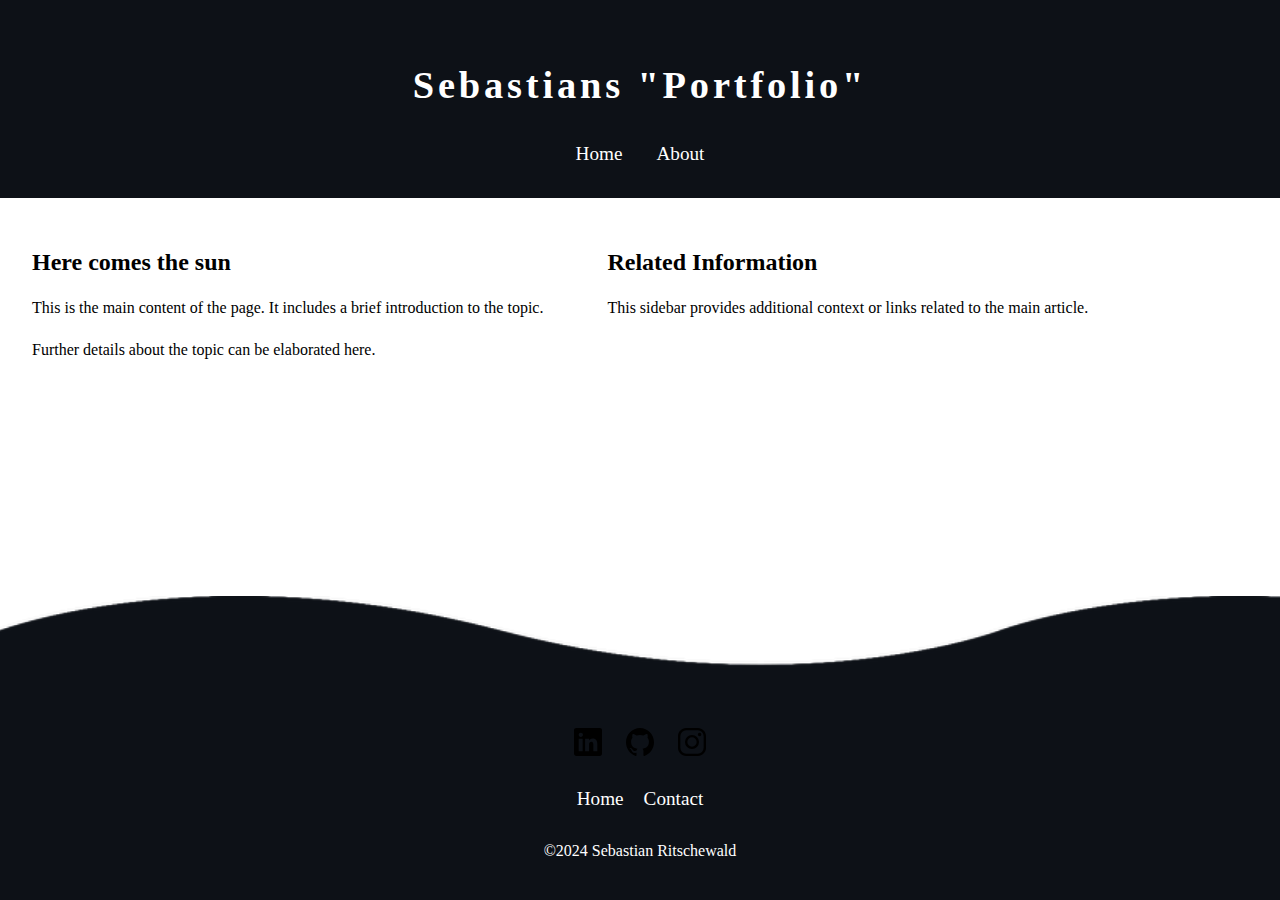
==== index.html @ 897d8c9c "Initial index repo" ====
<!DOCTYPE html>
<html lang="sv">
<head>
    <meta charset="UTF-8">
    <meta name="viewport" content="width=device-width, initial-scale=1.0">
    <title>Semantic HTML with Navbar</title>
    <link rel="stylesheet" href="normalize.css">
    <link rel="stylesheet" href="styles.css">
</head>
<body>
    <header>
        <h1>Sebastians "Portfolio"</h1>
        <nav>
            <ul>
                <li><a href="#home">Home</a></li>
                <li><a href="#about">About</a></li>
            </ul>
        </nav>
    </header>
    <main>
        <article>
            <h2>Here comes the sun</h2>
            <p>This is the main content of the page. It includes a brief introduction to the topic.</p>
            <p>Further details about the topic can be elaborated here.</p>
        </article>
        
        <aside>
            <h2>Related Information</h2>
            <p>This sidebar provides additional context or links related to the main article.</p>
        </aside>
    </main>
    
    <footer class="footer">
        <div class="waves">
            <div class="wave" id="wave1"></div>
            <div class="wave" id="wave2"></div>
            <div class="wave" id="wave3"></div>
            <div class="wave" id="wave4"></div>
        </div>
    <ul class="icon-menu">
        <li class="icon-item">
            <a class="icon-link" href="https://www.linkedin.com/in/sebastian-ritschewald-233618110/" name="Find me on linkedin">
                <img alt="linkedin logo" class="icon" name="logo" src="img/logo-linkedin.svg"/>
            </a>
        </li>
        <li class="icon-item">
            <a class="icon-link" href="https://github.com/bugstile" name="Find me on github">
                <img alt="github logo" class="icon" name="logo" src="img/logo-github.svg"/>
            </a>
        </li>
        <li class="icon-item">
            <a class="icon-link" href="https://instagram.com/sebbehmm" name="Find me on instagram">
                <img alt="instagram logo" class="icon" name="logo" src="img/logo-instagram.svg"/>
            </a>
        </li>
    </ul>
    <ul class="menu">
        <li class="menu-item"><a class="menu-link" href="#">Home</a></li>
        <li class="menu-item"><a class="menu-link" href="#">Contact</a></li>
    </ul>
        <p>&copy;2024 Sebastian Ritschewald</p>
    </footer>

</body>
</html>
---- styles.css ----
@font-face {
    font-family: "Poppins";
    src: url("fonts/Poppins-light.ttf") format("truetype");
    font-weight: normal;
    font-style: normal;
}

:root {
    --color-background: #0d1117;
    --text-color: #f1efef;
    --header-color: #010409;
}

body {
    display: flex;
    flex-direction: column;
    min-height: 100vh;
    line-height: 1.6em;
    background-color: #ffffffaf;
    font-family: "Poppins";
}

header {
    background-color: var(--color-background);
    color: white;
    text-align: center;
    padding: 30px;
}

h1 {
    margin:0;
    padding:0;
    padding:25px;
    line-height:1.6em;
    letter-spacing:0.1em;
    font-size: clamp(2rem, 3vw, 4rem);
}

nav ul {
    list-style-type: none;
    padding: 0;
    margin: 0;
}

nav ul li {
    display: inline;
    padding: 15px;
    font-size: 1.2em;
}

nav a {
    color: white;
    text-decoration: none;
}

nav a:hover {
    text-decoration:underline 0.1em;
    text-underline-offset:0.3em;
}

main {
    flex: 1;
    display: flex;
}

article {
    padding: 2em;
}

aside {
    padding: 2em;
}

footer {
    position: relative;
    background-color: var(--color-background);
    min-height: 100px;
    padding: 20px 50px;
    display: flex;
    justify-content: center;
    align-items: center;
    flex-direction: column;
}

ul{
    margin:0;
    padding:0;
}

footer ul li{
    padding:10px;
}

.icon-menu,
.menu {
    position: relative;
    display: flex;
    justify-content: center;
    align-items: center;
    flex-wrap: wrap;
}
  
.icon-menu,
.menu-item {
    list-style: none;
}
  
.icon-link {
    font-size: 2rem;
    color: #fff;
    display: inline-block;
    transition: 0.5s;
}

.icon-link:hover, 
.icon-link:focus {
    transform: translateY(-10px);
}

.icon {
    width:32px;
    height:32px;
}
  
.menu-link {
    font-size: 1.2rem;
    color: #fff;
    display: inline-block;
    text-decoration: none;  
    font-weight: 300;
}
  
.menu-link:hover,
.menu-link:focus {
    text-decoration:underline 0.1em;
    text-underline-offset:0.3em;
}
  
.footer p {
    color: #fff;
    font-size: 1rem;
    font-weight: 300;
}
  
.wave {
    position: absolute;
    top: -100px;
    left: 0;
    width: 100%;
    height: 100px;
    background-image: url('img/wave3.png');
    background-size: 1000px 100px;
}
  
.wave#wave1 {
    z-index: 1000;
    opacity: 1;
    bottom: 0;
    animation: animateWaves 4s linear infinite;
}
  
.wave#wave2 {
    z-index: 999;
    opacity: 0.5;
    bottom: 10px;
    animation: animate 4s linear infinite;
}
  
.wave#wave3 {
    z-index: 1000;
    opacity: 0.2;
    bottom: 15px;
    animation: animateWaves 3s linear infinite;
}
  
.wave#wave4 {
    z-index: 999;
    opacity: 0.7;
    bottom: 20px;
    animation: animate 3s linear infinite;
}
  
@keyframes animateWaves {
    0% {
      background-position-x: 1000px;
    }
    100% {
      background-positon-x: 0px;
    }
}
  
@keyframes animate {
    0% {
      background-position-x: -1000px;
    }
    100% {
      background-positon-x: 0px;
    }
}

@media (max-width: 600px) {
    main {
        flex-direction: column;
    }

    footer {
        margin-top:100px;
    }
}
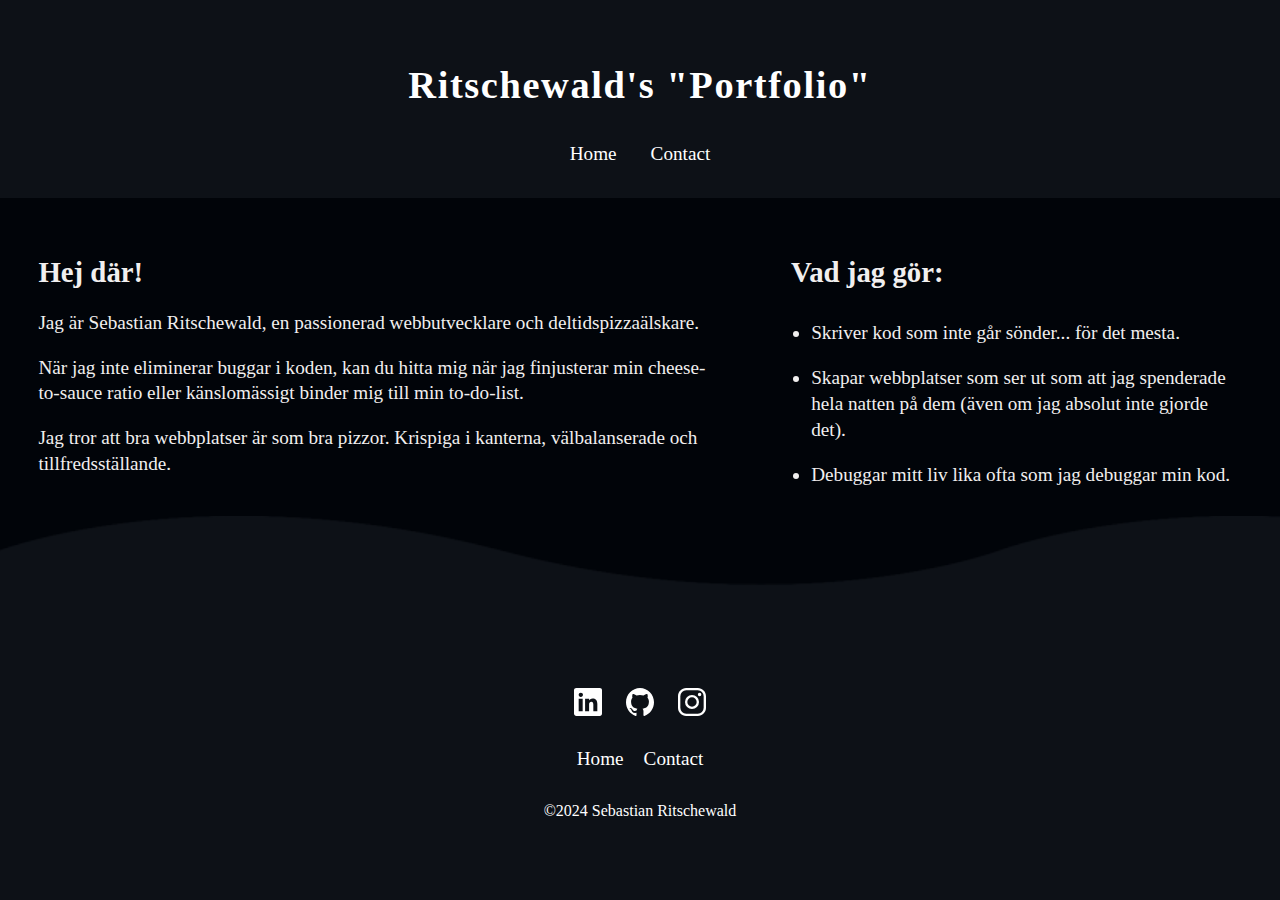
==== commit 72dd0fec: "uppdaterat css strukturen lite, lagt till lite extra max-height på footern" ====
--- a/index.html
+++ b/index.html
@@ -3,30 +3,42 @@
 <head>
     <meta charset="UTF-8">
     <meta name="viewport" content="width=device-width, initial-scale=1.0">
-    <title>Semantic HTML with Navbar</title>
+    <meta name="description" content="Portfolio ">
+    <title>Ritschewald's "Portfolio"</title>
     <link rel="stylesheet" href="normalize.css">
     <link rel="stylesheet" href="styles.css">
 </head>
 <body>
     <header>
-        <h1>Sebastians "Portfolio"</h1>
+        <h1>Ritschewald's "Portfolio"</h1>
         <nav>
             <ul>
-                <li><a href="#home">Home</a></li>
-                <li><a href="#about">About</a></li>
+                <li><a href="index.html">Home</a></li>
+                <li><a href="contact.html">Contact</a></li>
             </ul>
         </nav>
     </header>
     <main>
-        <article>
-            <h2>Here comes the sun</h2>
-            <p>This is the main content of the page. It includes a brief introduction to the topic.</p>
-            <p>Further details about the topic can be elaborated here.</p>
+        <article class="article-introduction">
+            <h2>Hej där!</h2>
+            <p>Jag är Sebastian Ritschewald, en passionerad webbutvecklare och deltidspizzaälskare. </p>
+            <p>När jag inte eliminerar buggar i koden, kan du hitta mig när jag finjusterar min cheese-to-sauce ratio eller känslomässigt binder mig till min to-do-list. </p>
+            <p>Jag tror att bra webbplatser är som bra pizzor. Krispiga i kanterna, välbalanserade och tillfredsställande.</p>
         </article>
         
         <aside>
-            <h2>Related Information</h2>
-            <p>This sidebar provides additional context or links related to the main article.</p>
+            <h2>Vad jag gör:</h2>
+            <ul>
+                <li>
+                    Skriver kod som inte går sönder... för det mesta.
+                </li>
+                <li>
+                    Skapar webbplatser som ser ut som att jag spenderade hela natten på dem (även om jag absolut inte gjorde det).
+                </li>
+                <li>
+                    Debuggar mitt liv lika ofta som jag debuggar min kod.
+                </li>
+            </ul>
         </aside>
     </main>
     
@@ -55,8 +67,8 @@
         </li>
     </ul>
     <ul class="menu">
-        <li class="menu-item"><a class="menu-link" href="#">Home</a></li>
-        <li class="menu-item"><a class="menu-link" href="#">Contact</a></li>
+        <li class="menu-item"><a class="menu-link" href="index.html">Home</a></li>
+        <li class="menu-item"><a class="menu-link" href="contact.html">Contact</a></li>
     </ul>
         <p>&copy;2024 Sebastian Ritschewald</p>
     </footer>
--- a/styles.css
+++ b/styles.css
@@ -15,9 +15,21 @@
     display: flex;
     flex-direction: column;
     min-height: 100vh;
-    line-height: 1.6em;
-    background-color: #ffffffaf;
+    line-height: 1.8rem;
+    line-height: clamp(1.6rem, 2vw, 1.8rem);
+    background-color: var(--header-color);
     font-family: "Poppins";
+    color: var(--text-color);
+}
+
+ul {
+    margin: 0;
+    padding: 0;
+}
+
+li {
+    margin: 0;
+    padding: 0;
 }
 
 header {
@@ -28,12 +40,12 @@
 }
 
 h1 {
-    margin:0;
-    padding:0;
-    padding:25px;
-    line-height:1.6em;
-    letter-spacing:0.1em;
-    font-size: clamp(2rem, 3vw, 4rem);
+    margin: 0;
+    padding: 0;
+    padding: 25px;
+    line-height: clamp(1.6em, 3vw, 1.8rem);
+    letter-spacing: 0.1rem;
+    font-size: clamp(1.8rem, 3vw, 3rem);
 }
 
 nav ul {
@@ -61,14 +73,29 @@
 main {
     flex: 1;
     display: flex;
+    font-size: clamp(1rem, 3vw, 1.2rem);
 }
 
 article {
     padding: 2em;
 }
 
+.article-introduction {
+    flex: 3;
+}
+
 aside {
+    flex: 2;
     padding: 2em;
+}
+
+aside ul{
+    padding-left: 1.05em;
+}
+
+aside ul li {
+    padding-top: 10px;
+    padding-bottom: 10px;
 }
 
 footer {
@@ -80,15 +107,12 @@
     justify-content: center;
     align-items: center;
     flex-direction: column;
-}
-
-ul{
-    margin:0;
-    padding:0;
+    flex: 1;
+    max-height:250px;
 }
 
 footer ul li{
-    padding:10px;
+    padding: 10px;
 }
 
 .icon-menu,
@@ -118,8 +142,9 @@
 }
 
 .icon {
-    width:32px;
-    height:32px;
+    width: 32px;
+    height: 32px;
+    filter: invert(1);
 }
   
 .menu-link {
@@ -132,14 +157,15 @@
   
 .menu-link:hover,
 .menu-link:focus {
-    text-decoration:underline 0.1em;
-    text-underline-offset:0.3em;
+    text-decoration: underline 0.1em;
+    text-underline-offset: 0.3em;
 }
   
 .footer p {
     color: #fff;
     font-size: 1rem;
     font-weight: 300;
+    text-align: center;
 }
   
 .wave {
@@ -148,7 +174,7 @@
     left: 0;
     width: 100%;
     height: 100px;
-    background-image: url('img/wave3.png');
+    background-image: url('img/wave.png');
     background-size: 1000px 100px;
 }
   
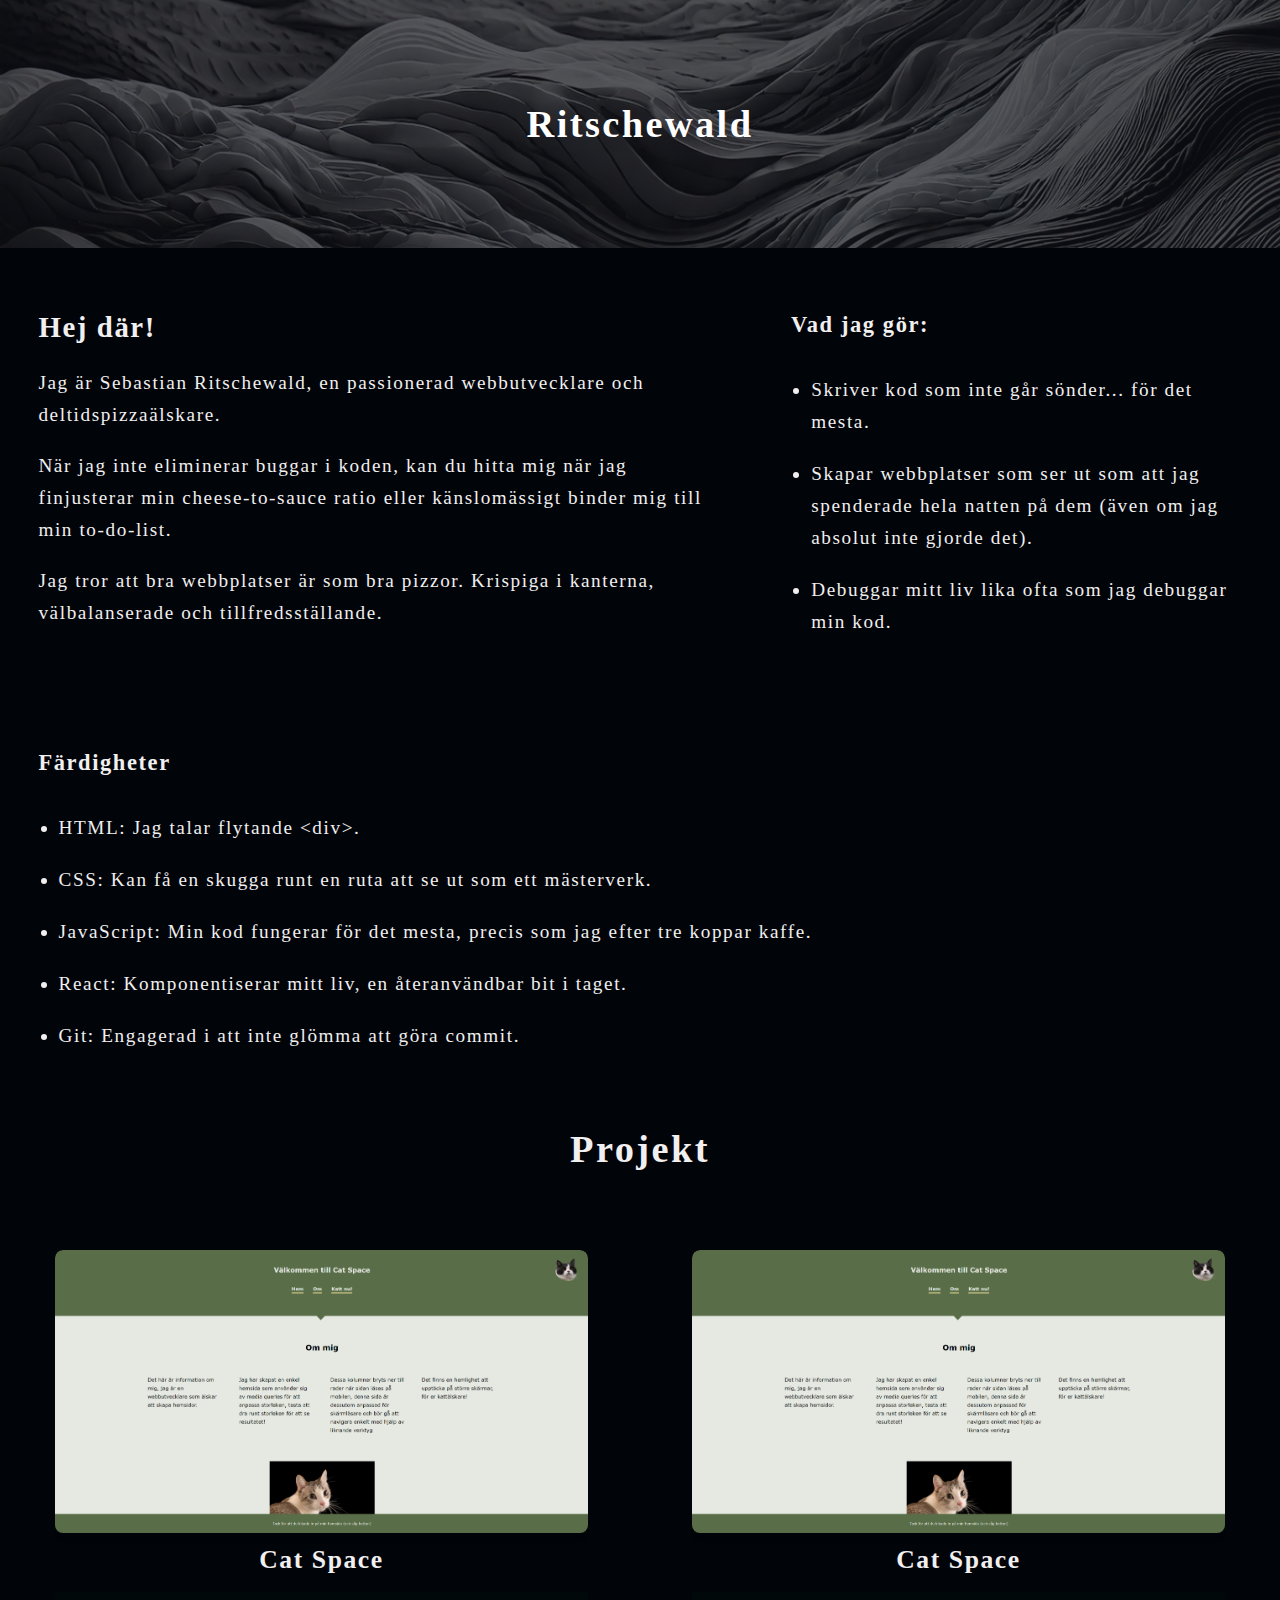
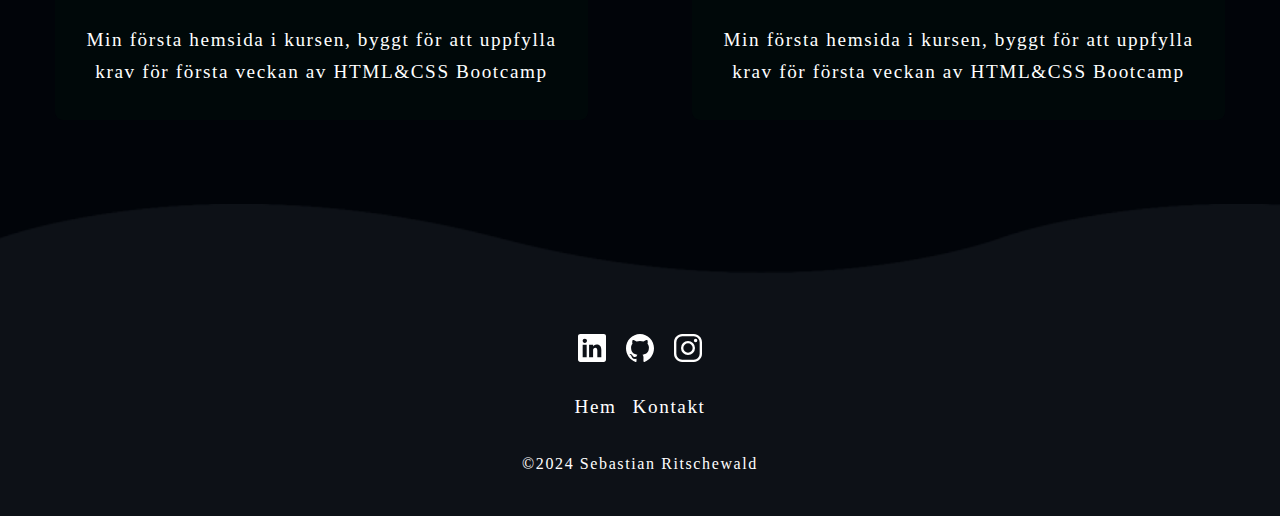
==== commit 3082049c: "lagt till kod för CSS Grid, anpassat header massor" ====
--- a/index.html
+++ b/index.html
@@ -9,41 +9,116 @@
     <link rel="stylesheet" href="styles.css">
 </head>
 <body>
+    <!-- <header>
+        <h1>Ritschewald's "Portfolio"</h1>
+    </header> -->
+    <!-- <section class="section-7">
+        <div class="trapper-page">
+            <img src="img/headeroptimized.webp"
+              alt="A majestic dragon chilling on top of countless gold underneath Umeå University."
+              class="section-7-big-image">
+            <div class="section-7-image-overlay">
+              <div class="image-text">
+                <h1>Thick Dragons, Heavy Trappers</h1>
+                <p>Spit fire, stack scales, conquer realms in this epic adventure.</p>
+                <a href="#unleash-the-beast" class="cta-button">Unleash the Beast</a>
+              </div>
+            </div>
+          </div>
+        </section> -->
     <header>
-        <h1>Ritschewald's "Portfolio"</h1>
-        <nav>
-            <ul>
-                <li><a href="index.html">Home</a></li>
-                <li><a href="contact.html">Contact</a></li>
-            </ul>
-        </nav>
+        <div class="background"></div>
+        <h1>Ritschewald</h1>
     </header>
     <main>
-        <article class="article-introduction">
-            <h2>Hej där!</h2>
-            <p>Jag är Sebastian Ritschewald, en passionerad webbutvecklare och deltidspizzaälskare. </p>
-            <p>När jag inte eliminerar buggar i koden, kan du hitta mig när jag finjusterar min cheese-to-sauce ratio eller känslomässigt binder mig till min to-do-list. </p>
-            <p>Jag tror att bra webbplatser är som bra pizzor. Krispiga i kanterna, välbalanserade och tillfredsställande.</p>
-        </article>
-        
-        <aside>
-            <h2>Vad jag gör:</h2>
-            <ul>
-                <li>
-                    Skriver kod som inte går sönder... för det mesta.
-                </li>
-                <li>
-                    Skapar webbplatser som ser ut som att jag spenderade hela natten på dem (även om jag absolut inte gjorde det).
-                </li>
-                <li>
-                    Debuggar mitt liv lika ofta som jag debuggar min kod.
-                </li>
-            </ul>
-        </aside>
+        <section class="article-introduction-container">
+            <article class="article-introduction">
+                <h2>
+                    Hej där!
+                </h2>
+                <p>
+                    Jag är Sebastian Ritschewald, en passionerad webbutvecklare och deltidspizzaälskare. 
+                </p>
+                <p>
+                    När jag inte eliminerar buggar i koden, kan du hitta mig när jag finjusterar min cheese-to-sauce ratio eller känslomässigt binder mig till min to-do-list. 
+                </p>
+                <p>
+                    Jag tror att bra webbplatser är som bra pizzor. Krispiga i kanterna, välbalanserade och tillfredsställande.
+                </p>
+            </article>
+            
+            <aside>
+                <h3>
+                    Vad jag gör:
+                </h3>
+                <ul class="ul-container">
+                    <li>
+                        Skriver kod som inte går sönder... för det mesta.
+                    </li>
+                    <li>
+                        Skapar webbplatser som ser ut som att jag spenderade hela natten på dem (även om jag absolut inte gjorde det).
+                    </li>
+                    <li>
+                        Debuggar mitt liv lika ofta som jag debuggar min kod.
+                    </li>
+                </ul>
+            </aside>
+        </section>
+
+        <section class="article-skills-container">
+            <article class="article-skills">
+                <h3>
+                    Färdigheter
+                </h3>
+                <ul class="ul-container">
+                    <li>
+                        HTML: Jag talar flytande &lt;div&gt;.
+                    </li>
+                    <li>
+                        CSS: Kan få en skugga runt en ruta att se ut som ett mästerverk.
+                    </li>
+                    <li>
+                        JavaScript: Min kod fungerar för det mesta, precis som jag efter tre koppar kaffe.
+                    </li>
+                    <li>
+                        React: Komponentiserar mitt liv, en återanvändbar bit i taget.
+                    </li>
+                    <li>
+                        Git: Engagerad i att inte glömma att göra commit.
+                    </li>
+                </ul>
+            </article>
+        </section>
+
+        <section class="gallery-container">
+            <h2>
+                Projekt
+            </h2>
+            <div class="gallery-item-container">
+                <figure class="gallery-item">
+                    <img src="img/catspacesida.png" alt="Cat Space Portfolio Hemsida">
+                    <div class="caption-title">
+                        Cat Space
+                    </div>
+                    <figcaption class="caption">
+                        Min första hemsida i kursen, byggt för att uppfylla krav för första veckan av HTML&CSS Bootcamp
+                    </figcaption>
+                </figure>
+                <figure class="gallery-item">
+                    <img src="img/catspacesida.png" alt="Cat Space Portfolio Hemsida">
+                    <div class="caption-title">
+                        Cat Space
+                    </div>
+                    <figcaption class="caption">
+                        Min första hemsida i kursen, byggt för att uppfylla krav för första veckan av HTML&CSS Bootcamp
+                    </figcaption>
+                </figure>
+            </div>
+        </section>
     </main>
     
     <footer class="footer">
-        <div class="waves">
+        <div class="waves" alt="animation som simulerar ett svart hav">
             <div class="wave" id="wave1"></div>
             <div class="wave" id="wave2"></div>
             <div class="wave" id="wave3"></div>
@@ -51,25 +126,33 @@
         </div>
     <ul class="icon-menu">
         <li class="icon-item">
-            <a class="icon-link" href="https://www.linkedin.com/in/sebastian-ritschewald-233618110/" name="Find me on linkedin">
-                <img alt="linkedin logo" class="icon" name="logo" src="img/logo-linkedin.svg"/>
+            <a class="icon-link" href="https://www.linkedin.com/in/sebastian-ritschewald-233618110/" title="Klicka för att nå min LinkedIn">
+                <img alt="linkedin länk logo" class="icon" aria-label="LinkedIn profil" title="Klicka för att nå min Linkedin" src="img/logo-linkedin.svg"/>
             </a>
         </li>
         <li class="icon-item">
-            <a class="icon-link" href="https://github.com/bugstile" name="Find me on github">
-                <img alt="github logo" class="icon" name="logo" src="img/logo-github.svg"/>
+            <a class="icon-link" href="https://github.com/bugstile" title="Klicka för att nå min Github">
+                <img alt="github länk logo" class="icon" aria-label="Github profil" title="Klicka för att nå min Github" src="img/logo-github.svg"/>
             </a>
         </li>
         <li class="icon-item">
-            <a class="icon-link" href="https://instagram.com/sebbehmm" name="Find me on instagram">
-                <img alt="instagram logo" class="icon" name="logo" src="img/logo-instagram.svg"/>
+            <a class="icon-link" href="https://instagram.com/sebbehmm" title="Klicka för att nå min Instagram" >
+                <img alt="instagram länk logo" class="icon" aria-label="LinkedIn profil" name="Klicka för att nå min Instagram" src="img/logo-instagram.svg"/>
             </a>
         </li>
     </ul>
-    <ul class="menu">
-        <li class="menu-item"><a class="menu-link" href="index.html">Home</a></li>
-        <li class="menu-item"><a class="menu-link" href="contact.html">Contact</a></li>
-    </ul>
+    <nav class="menu">
+        <li class="menu-item">
+            <a class="menu-link" href="index.html" title="Gå till hemsidan">
+                Hem
+            </a>
+        </li>
+        <li class="menu-item">
+            <a class="menu-link" href="contact.html" title="Gå till kontaktsidan">
+                Kontakt
+            </a>
+        </li>
+    </nav>
         <p>&copy;2024 Sebastian Ritschewald</p>
     </footer>
 
--- a/styles.css
+++ b/styles.css
@@ -12,14 +12,14 @@
 }
 
 body {
+    font-family: "Poppins";
+    background-color: var(--header-color);
+    color: var(--text-color);
+    line-height: clamp(1.6rem, 2.5vw, 2rem);
+    letter-spacing:clamp(0.001rem, 2vw, 0.1rem);
+    min-height: 100vh;
     display: flex;
     flex-direction: column;
-    min-height: 100vh;
-    line-height: 1.8rem;
-    line-height: clamp(1.6rem, 2vw, 1.8rem);
-    background-color: var(--header-color);
-    font-family: "Poppins";
-    color: var(--text-color);
 }
 
 ul {
@@ -39,41 +39,23 @@
     padding: 30px;
 }
 
-h1 {
-    margin: 0;
-    padding: 0;
-    padding: 25px;
-    line-height: clamp(1.6em, 3vw, 1.8rem);
-    letter-spacing: 0.1rem;
-    font-size: clamp(1.8rem, 3vw, 3rem);
-}
-
-nav ul {
-    list-style-type: none;
-    padding: 0;
-    margin: 0;
-}
-
-nav ul li {
-    display: inline;
-    padding: 15px;
-    font-size: 1.2em;
-}
-
 nav a {
     color: white;
     text-decoration: none;
 }
 
-nav a:hover {
-    text-decoration:underline 0.1em;
-    text-underline-offset:0.3em;
+nav a:hover, nav a:focus {
+    text-decoration: underline 0.1em;
+    text-underline-offset: 0.3em;
 }
 
 main {
-    flex: 1;
-    display: flex;
     font-size: clamp(1rem, 3vw, 1.2rem);
+    flex-grow: 1;
+}
+
+.article-introduction-container {
+    display: flex;
 }
 
 article {
@@ -82,11 +64,31 @@
 
 .article-introduction {
     flex: 3;
+    order: 1;
+}
+
+.article-skills {
+    display: flex;
+    flex-direction:column;
+    flex-wrap: wrap;
+    flex: 1;
+    flex-direction:column;
+    order: 3; /* Sätter ordningen om nödvändigt */
 }
 
 aside {
     flex: 2;
     padding: 2em;
+    order: 2;
+}
+
+.ul-container {
+    padding-left: 1.05em;
+}
+
+.ul-container li {
+    padding-top: 10px;
+    padding-bottom: 10px;
 }
 
 aside ul{
@@ -108,11 +110,12 @@
     align-items: center;
     flex-direction: column;
     flex: 1;
-    max-height:250px;
-}
-
-footer ul li{
-    padding: 10px;
+    margin-top: 150px;
+    max-height: 250px;
+}
+
+.icon-menu li, .menu li {
+    padding: 0.5em;
 }
 
 .icon-menu,
@@ -205,13 +208,116 @@
     bottom: 20px;
     animation: animate 3s linear infinite;
 }
-  
+
+header {
+    position: relative;
+    display: flex;
+    flex-direction: column;
+    justify-content: center;
+    align-items: center;
+    text-align: center;
+    padding: 100px;
+    overflow: hidden;
+}
+.background {
+    position: absolute;
+    top: 0;
+    left: 0;
+    right: 0;
+    bottom: 0;
+    background-image: url('img/headeroptimized.webp');
+    background-size: cover;
+    background-position: 5% 5%;
+    opacity: 0.3;
+    z-index: 1;
+}
+
+h1 {
+    position: relative;
+    z-index: 2;
+    margin: 0;
+    padding: 0;
+    padding: 5px;
+    line-height: clamp(2.2rem, 3vw, 3.2rem);
+    letter-spacing: 0.15rem;
+    font-size: clamp(2.2rem, 3vw, 3.2rem);
+}
+
+.gallery-container h2 {
+    margin: 0;
+    padding: 0;
+    padding: 30px;
+    line-height: clamp(1.8rem, 3vw, 2.8rem);
+    letter-spacing: 0.15rem;
+    font-size: clamp(1.8rem, 3vw, 2.8rem);
+    text-align: center;
+}
+
+.gallery-item-container {
+    display: grid;
+    grid-template-columns: repeat(auto-fit, minmax(350px, 1fr));
+    gap: 1.5rem;
+    max-width: 1400px;
+    margin: 0 auto;
+    padding: 15px;
+    padding-top: 2rem;
+}
+
+.gallery-item {
+    position: relative;
+    overflow: hidden;
+    border-radius: 8px;
+    transition: transform 0.3s ease-in-out;
+    text-align: center;
+}
+
+.gallery-item img {
+    width: 100%;
+    height: auto;
+    object-fit: cover;
+    display: block;
+    box-shadow: 0 4px 6px rgba(0, 0, 0, 0.1);
+    border-radius: 8px;
+}
+
+.gallery-item .caption {
+    color: white;
+    background-color: rgba(0, 10, 10, 0.8);
+    padding: 1rem;
+    padding-bottom: 2rem;
+    padding-top: 2rem;
+    font-size: 1.2rem;
+    text-align: center;
+    border-radius: 0 0 8px 8px;
+    max-width: 100%;
+    box-sizing: border-box;
+    word-wrap: break-word;
+}
+  
+.gallery-item:hover {
+    transform: scale(1.05);
+    box-shadow: 0 8px 16px rgba(0, 0, 0, 0.2);
+}
+
+.gallery-item .caption-title {
+    font-size: 1.6rem;
+    font-weight: bold;
+    padding: 0.5rem;
+    padding-top: 1rem;
+    padding-bottom: 1rem;
+    margin-top: -5px;
+}
+
+.gallery-item:hover .caption {
+    transform: translateY(0);
+}
+
 @keyframes animateWaves {
     0% {
       background-position-x: 1000px;
     }
     100% {
-      background-positon-x: 0px;
+      background-position-x: 0px;
     }
 }
   
@@ -220,16 +326,12 @@
       background-position-x: -1000px;
     }
     100% {
-      background-positon-x: 0px;
+      background-position-x: 0px;
     }
 }
 
 @media (max-width: 600px) {
-    main {
+    .article-introduction-container {
         flex-direction: column;
     }
-
-    footer {
-        margin-top:100px;
-    }
 }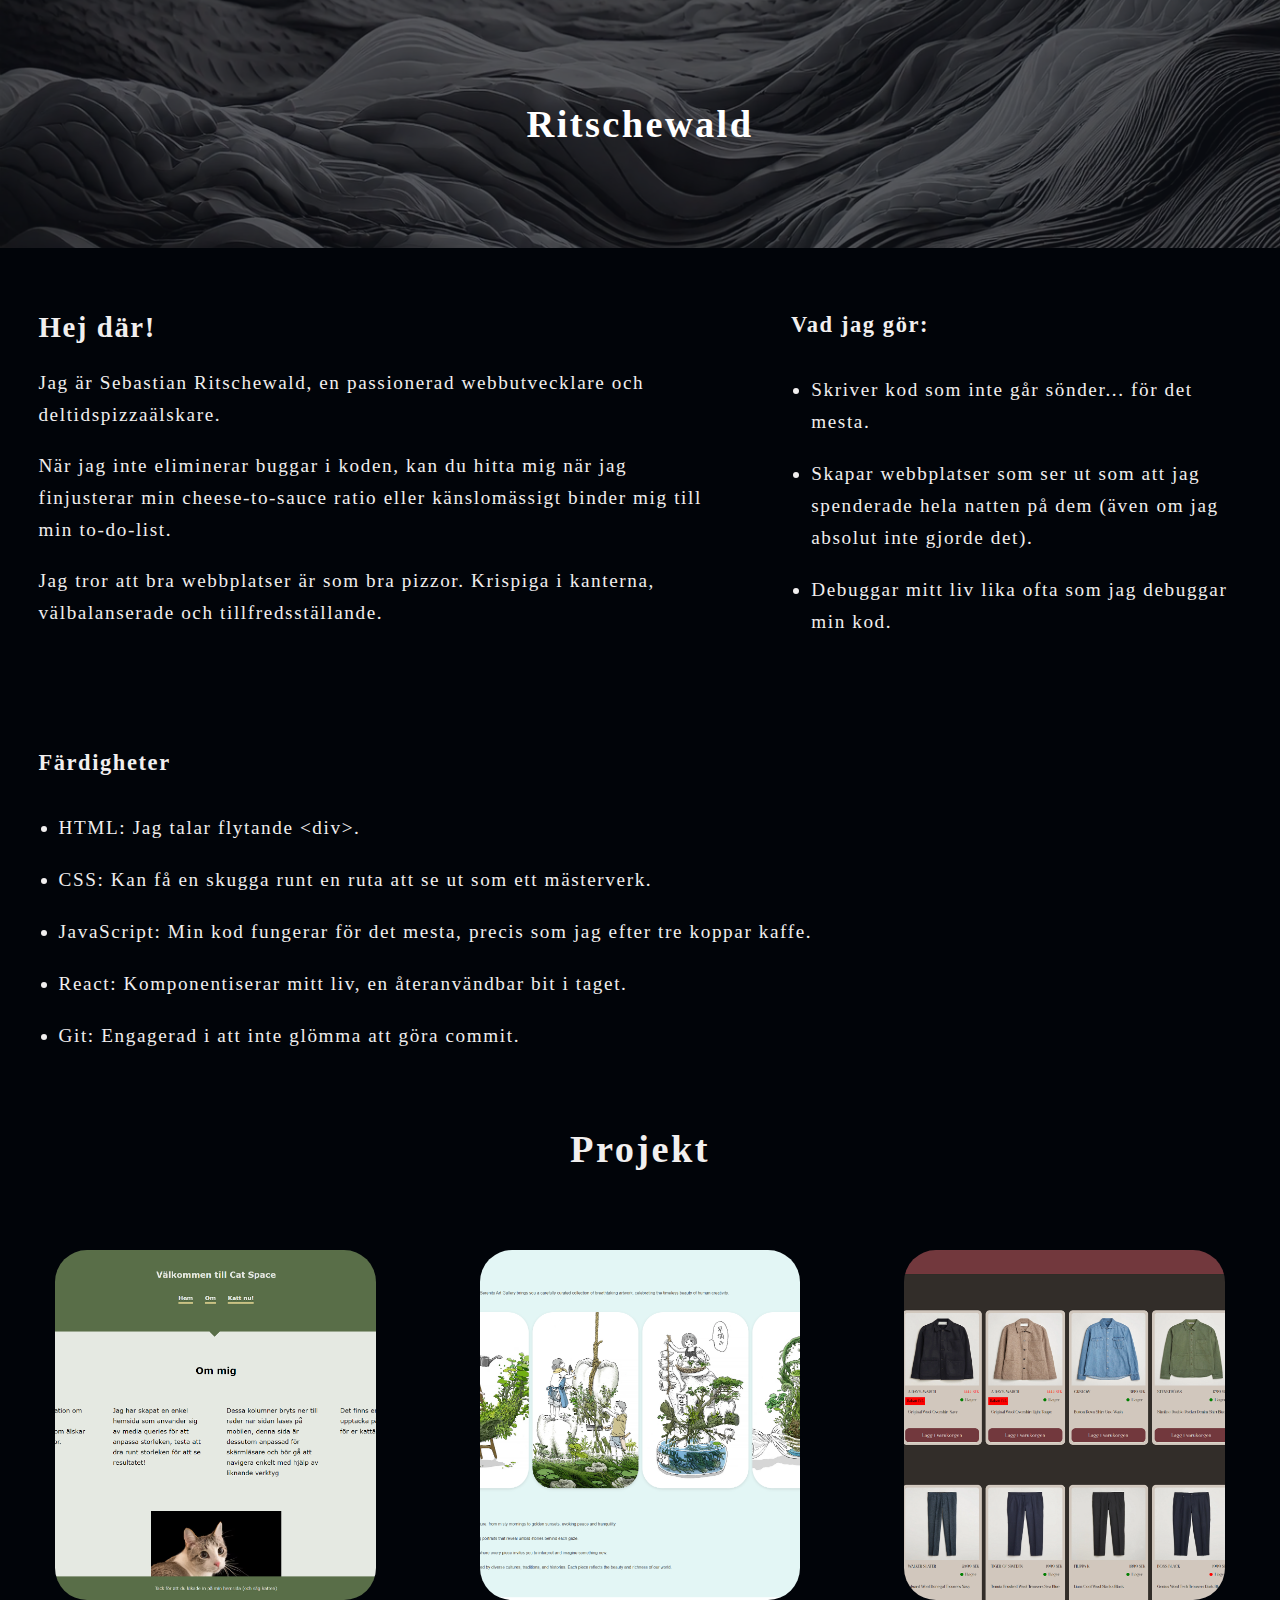
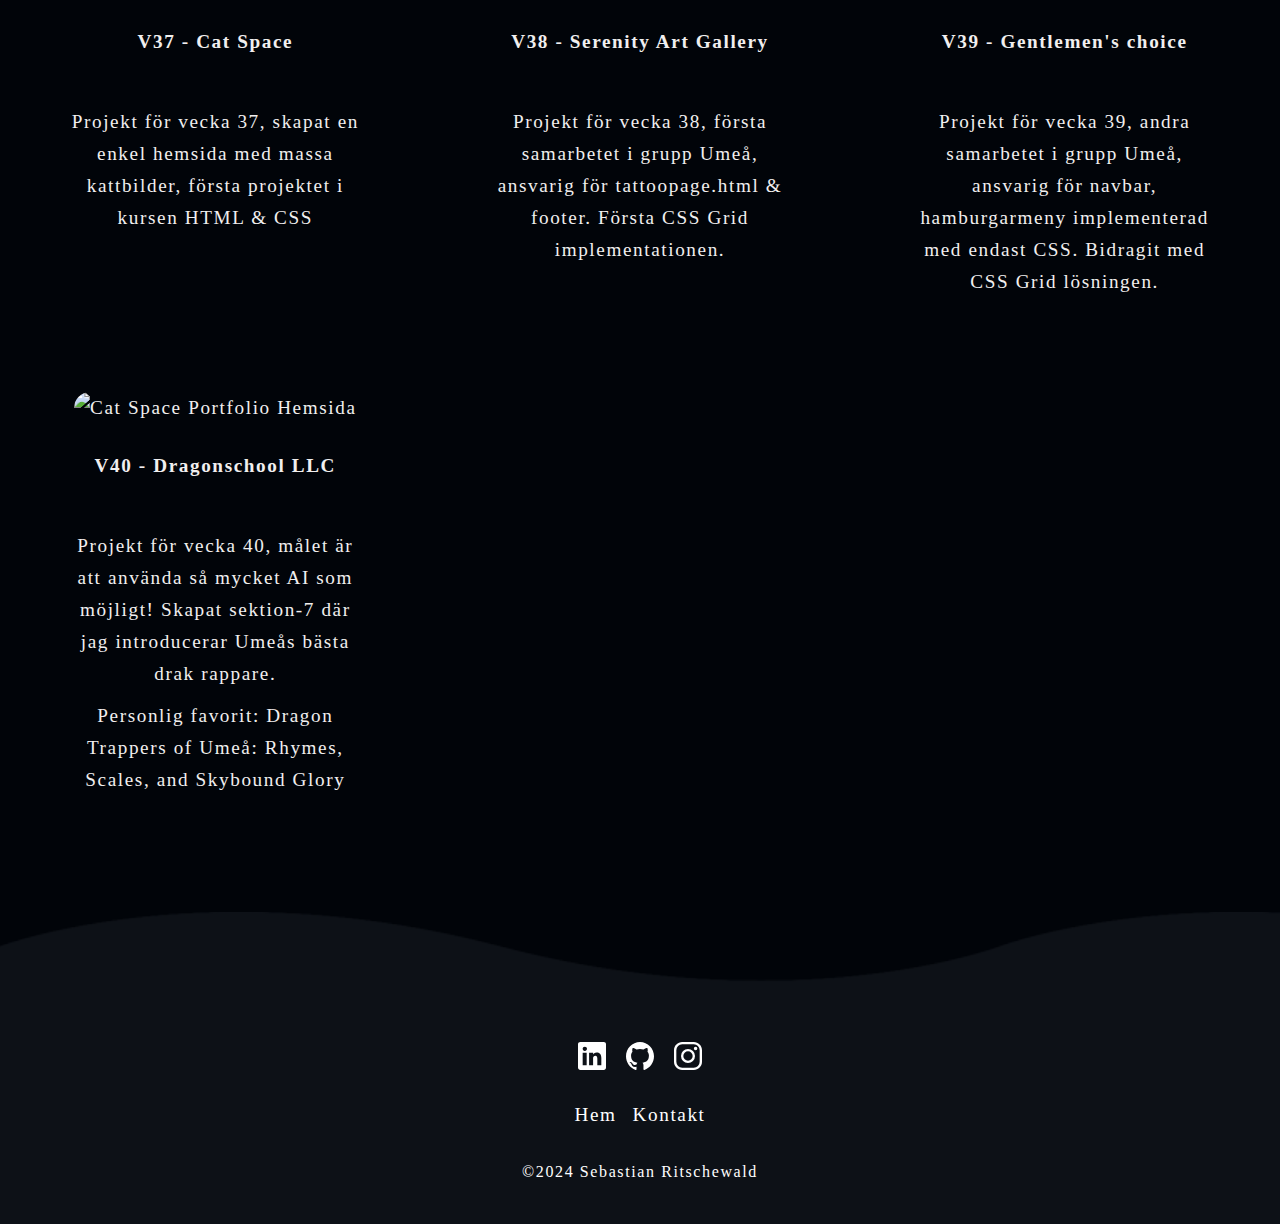
==== commit 52178fc5: "Skapat CSS Grid lösning med egna portfolio projekt från kursens gång" ====
--- a/index.html
+++ b/index.html
@@ -98,19 +98,43 @@
                 <figure class="gallery-item">
                     <img src="img/catspacesida.png" alt="Cat Space Portfolio Hemsida">
                     <div class="caption-title">
-                        Cat Space
+                        V37 - Cat Space
                     </div>
                     <figcaption class="caption">
-                        Min första hemsida i kursen, byggt för att uppfylla krav för första veckan av HTML&CSS Bootcamp
+                        Projekt för vecka 37, skapat en enkel hemsida med massa kattbilder, första projektet i kursen HTML & CSS
                     </figcaption>
                 </figure>
+
                 <figure class="gallery-item">
-                    <img src="img/catspacesida.png" alt="Cat Space Portfolio Hemsida">
+                    <img src="img/tattoopage.png" alt="Cat Space Portfolio Hemsida">
                     <div class="caption-title">
-                        Cat Space
+                        V38 - Serenity Art Gallery
                     </div>
                     <figcaption class="caption">
-                        Min första hemsida i kursen, byggt för att uppfylla krav för första veckan av HTML&CSS Bootcamp
+                        Projekt för vecka 38, första samarbetet i grupp Umeå, ansvarig för tattoopage.html & footer. Första CSS Grid implementationen.
+                    </figcaption>
+                </figure>
+
+                <figure class="gallery-item">
+                    <img src="img/gentlemensida.png" alt="Cat Space Portfolio Hemsida">
+                    <div class="caption-title">
+                        V39 - Gentlemen's choice
+                    </div>
+                    <figcaption class="caption">
+                        Projekt för vecka 39, andra samarbetet i grupp Umeå, ansvarig för navbar, hamburgarmeny implementerad med endast CSS. Bidragit med CSS Grid lösningen.
+                    </figcaption>
+                </figure>
+                
+                <figure class="gallery-item">
+                    <img src="img/draksida.png" alt="Cat Space Portfolio Hemsida">
+                    <div class="caption-title">
+                        V40 - Dragonschool LLC
+                    </div>
+                    <figcaption class="caption">
+                        Projekt för vecka 40, målet är att använda så mycket AI som möjligt! Skapat sektion-7 där jag introducerar Umeås bästa drak rappare. 
+                        <span>
+                            Personlig favorit: Dragon Trappers of Umeå: Rhymes, Scales, and Skybound Glory
+                        </span>
                     </figcaption>
                 </figure>
             </div>
--- a/styles.css
+++ b/styles.css
@@ -255,61 +255,46 @@
 
 .gallery-item-container {
     display: grid;
-    grid-template-columns: repeat(auto-fit, minmax(350px, 1fr));
+    grid-template-columns: repeat(auto-fit, minmax(340px, 1fr));
     gap: 1.5rem;
-    max-width: 1400px;
-    margin: 0 auto;
+    max-width: 2000px;
     padding: 15px;
     padding-top: 2rem;
+    margin: 0 auto;
 }
 
 .gallery-item {
-    position: relative;
-    overflow: hidden;
-    border-radius: 8px;
     transition: transform 0.3s ease-in-out;
     text-align: center;
+}
+
+.gallery-item:hover {
+    transform: scale(1.1);
 }
 
 .gallery-item img {
     width: 100%;
-    height: auto;
+    height: 350px;
     object-fit: cover;
-    display: block;
-    box-shadow: 0 4px 6px rgba(0, 0, 0, 0.1);
-    border-radius: 8px;
+    overflow: hidden;
+    border-radius: 2rem;
 }
 
 .gallery-item .caption {
-    color: white;
-    background-color: rgba(0, 10, 10, 0.8);
     padding: 1rem;
     padding-bottom: 2rem;
     padding-top: 2rem;
-    font-size: 1.2rem;
-    text-align: center;
-    border-radius: 0 0 8px 8px;
-    max-width: 100%;
-    box-sizing: border-box;
-    word-wrap: break-word;
-}
-  
-.gallery-item:hover {
-    transform: scale(1.05);
-    box-shadow: 0 8px 16px rgba(0, 0, 0, 0.2);
+    text-align: center;
+}
+
+.gallery-item .caption span {
+    display: inline-block;
+    padding-top: 10px;
 }
 
 .gallery-item .caption-title {
-    font-size: 1.6rem;
     font-weight: bold;
-    padding: 0.5rem;
-    padding-top: 1rem;
-    padding-bottom: 1rem;
-    margin-top: -5px;
-}
-
-.gallery-item:hover .caption {
-    transform: translateY(0);
+    padding: 1rem;
 }
 
 @keyframes animateWaves {
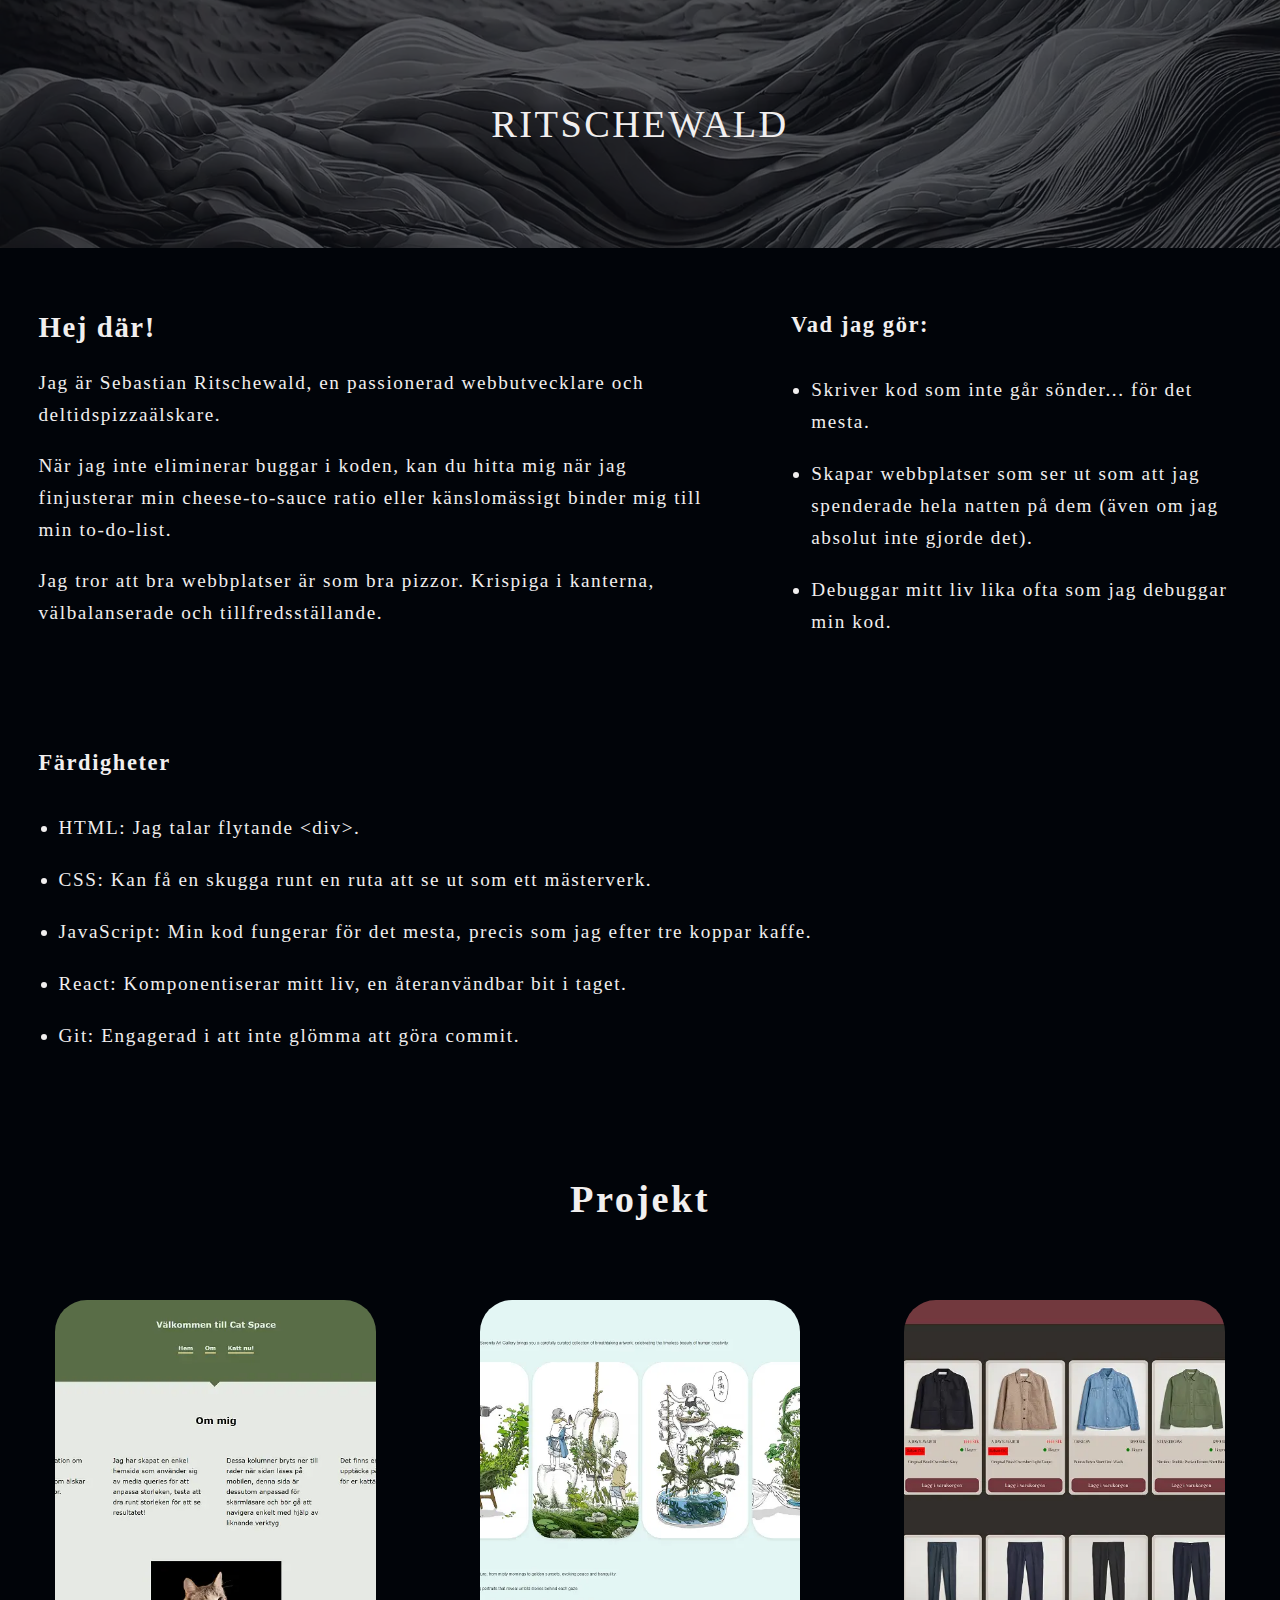
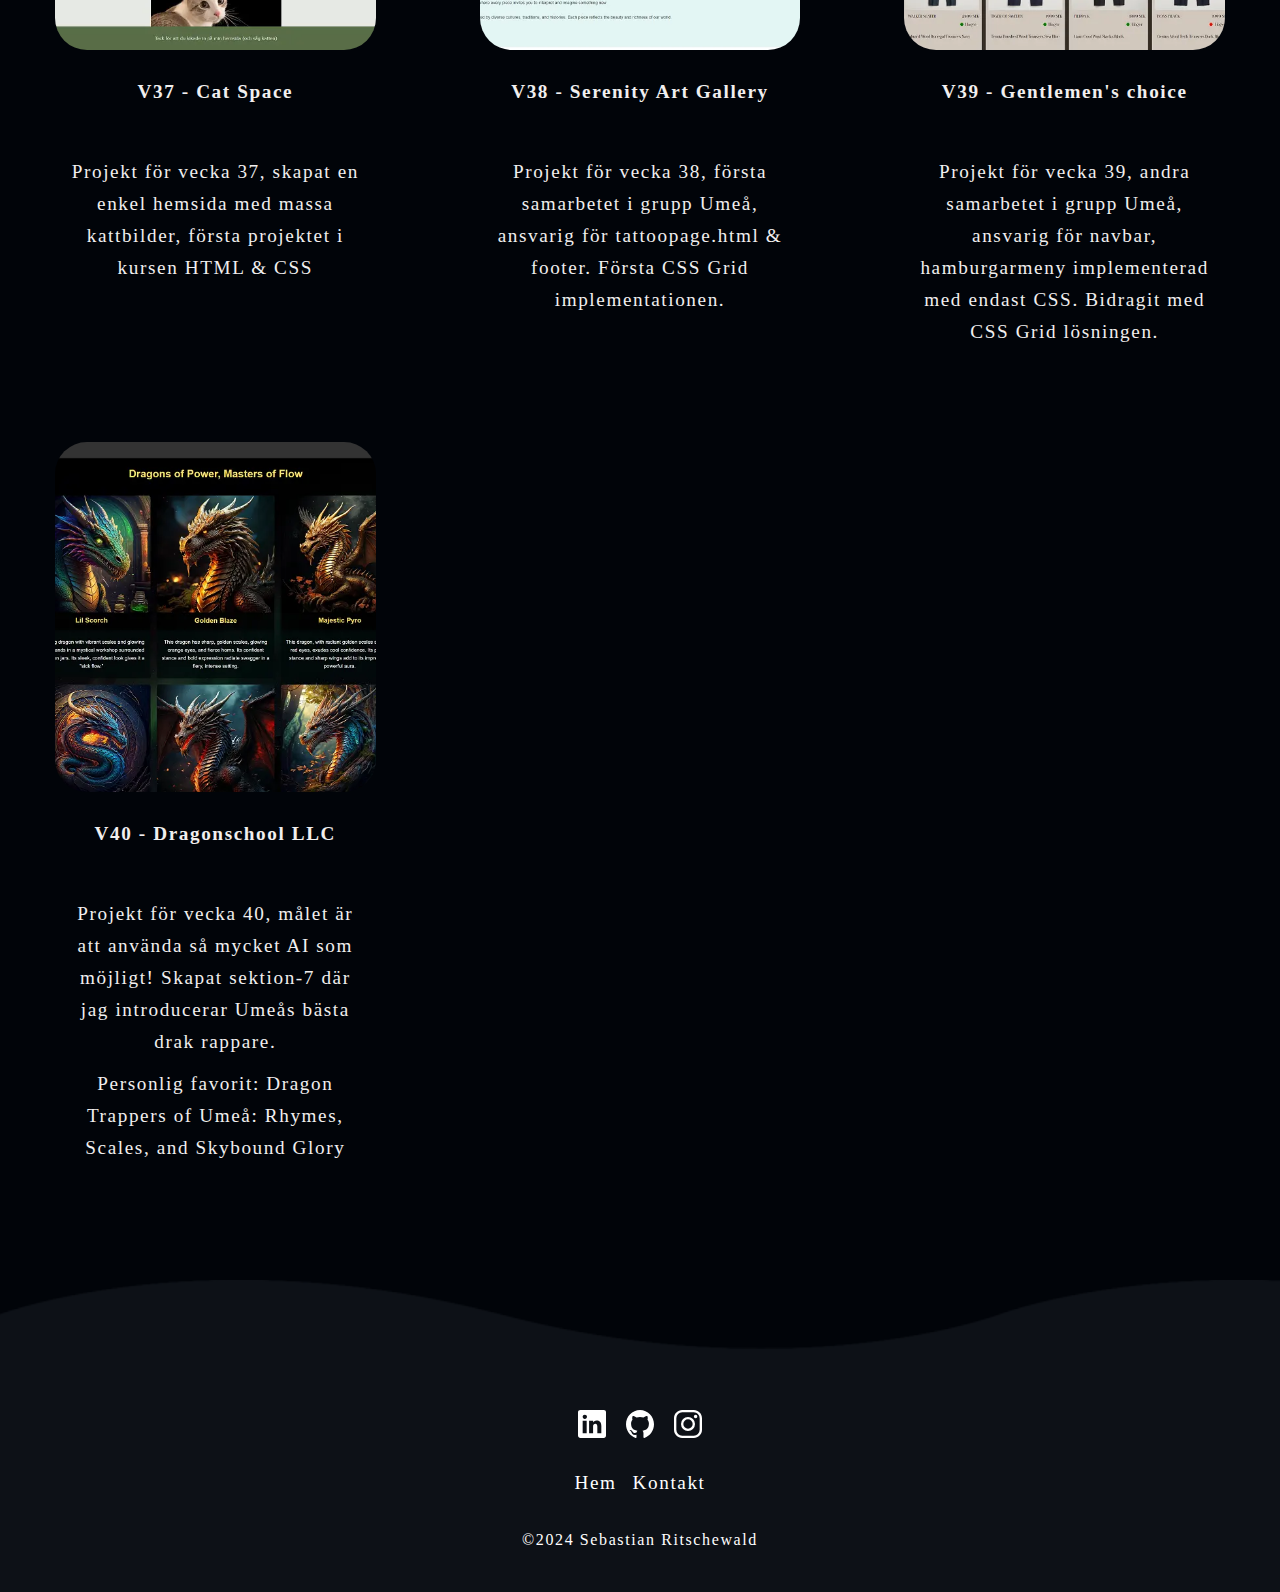
==== commit fc84a42c: "optimized pictures, fixed tab-index, added ul to nav list (thanks lighthouse), removed normalize.css" ====
--- a/index.html
+++ b/index.html
@@ -4,36 +4,18 @@
     <meta charset="UTF-8">
     <meta name="viewport" content="width=device-width, initial-scale=1.0">
     <meta name="description" content="Portfolio ">
-    <title>Ritschewald's "Portfolio"</title>
-    <link rel="stylesheet" href="normalize.css">
+    <title>RITSCHEWALD</title>
     <link rel="stylesheet" href="styles.css">
 </head>
 <body>
-    <!-- <header>
-        <h1>Ritschewald's "Portfolio"</h1>
-    </header> -->
-    <!-- <section class="section-7">
-        <div class="trapper-page">
-            <img src="img/headeroptimized.webp"
-              alt="A majestic dragon chilling on top of countless gold underneath Umeå University."
-              class="section-7-big-image">
-            <div class="section-7-image-overlay">
-              <div class="image-text">
-                <h1>Thick Dragons, Heavy Trappers</h1>
-                <p>Spit fire, stack scales, conquer realms in this epic adventure.</p>
-                <a href="#unleash-the-beast" class="cta-button">Unleash the Beast</a>
-              </div>
-            </div>
-          </div>
-        </section> -->
     <header>
         <div class="background"></div>
-        <h1>Ritschewald</h1>
+        <h1 tabindex="0">RITSCHEWALD</h1>
     </header>
     <main>
         <section class="article-introduction-container">
             <article class="article-introduction">
-                <h2>
+                <h2 tabindex="0">
                     Hej där!
                 </h2>
                 <p>
@@ -48,7 +30,7 @@
             </article>
             
             <aside>
-                <h3>
+                <h3 tabindex="0">
                     Vad jag gör:
                 </h3>
                 <ul class="ul-container">
@@ -67,7 +49,7 @@
 
         <section class="article-skills-container">
             <article class="article-skills">
-                <h3>
+                <h3 tabindex="0">
                     Färdigheter
                 </h3>
                 <ul class="ul-container">
@@ -91,12 +73,12 @@
         </section>
 
         <section class="gallery-container">
-            <h2>
+            <h2 tabindex="0">
                 Projekt
             </h2>
             <div class="gallery-item-container">
-                <figure class="gallery-item">
-                    <img src="img/catspacesida.png" alt="Cat Space Portfolio Hemsida">
+                <figure class="gallery-item" tabindex="0">
+                    <img src="img/catspacesida.webp" alt="Cat Space Portfolio Hemsida">
                     <div class="caption-title">
                         V37 - Cat Space
                     </div>
@@ -105,8 +87,8 @@
                     </figcaption>
                 </figure>
 
-                <figure class="gallery-item">
-                    <img src="img/tattoopage.png" alt="Cat Space Portfolio Hemsida">
+                <figure class="gallery-item" tabindex="0">
+                    <img src="img/tattoopage.webp" alt="Serenity Art Gallery Portfolio Hemsida">
                     <div class="caption-title">
                         V38 - Serenity Art Gallery
                     </div>
@@ -115,8 +97,8 @@
                     </figcaption>
                 </figure>
 
-                <figure class="gallery-item">
-                    <img src="img/gentlemensida.png" alt="Cat Space Portfolio Hemsida">
+                <figure class="gallery-item" tabindex="0">
+                    <img src="img/gentlemensida.webp" alt="Gentlemen's Choice Portfolio Hemsida">
                     <div class="caption-title">
                         V39 - Gentlemen's choice
                     </div>
@@ -125,8 +107,8 @@
                     </figcaption>
                 </figure>
                 
-                <figure class="gallery-item">
-                    <img src="img/draksida.png" alt="Cat Space Portfolio Hemsida">
+                <figure class="gallery-item" tabindex="0">
+                    <img src="img/draksida.webp" alt="Dragonschool LLC Portfolio Hemsida">
                     <div class="caption-title">
                         V40 - Dragonschool LLC
                     </div>
@@ -166,16 +148,18 @@
         </li>
     </ul>
     <nav class="menu">
-        <li class="menu-item">
-            <a class="menu-link" href="index.html" title="Gå till hemsidan">
-                Hem
-            </a>
-        </li>
-        <li class="menu-item">
-            <a class="menu-link" href="contact.html" title="Gå till kontaktsidan">
-                Kontakt
-            </a>
-        </li>
+        <ul>
+            <li class="menu-item">
+                <a class="menu-link" href="index.html" title="Gå till hemsidan">
+                    Hem
+                </a>
+            </li>
+            <li class="menu-item">
+                <a class="menu-link" href="contact.html" title="Gå till kontaktsidan">
+                    Kontakt
+                </a>
+            </li>
+        </ul>
     </nav>
         <p>&copy;2024 Sebastian Ritschewald</p>
     </footer>
--- a/styles.css
+++ b/styles.css
@@ -9,6 +9,11 @@
     --color-background: #0d1117;
     --text-color: #f1efef;
     --header-color: #010409;
+}
+
+html{
+    margin:0;
+    padding:0;
 }
 
 body {
@@ -20,6 +25,8 @@
     min-height: 100vh;
     display: flex;
     flex-direction: column;
+    margin:0;
+    padding:0;
 }
 
 ul {
@@ -33,10 +40,7 @@
 }
 
 header {
-    background-color: var(--color-background);
-    color: white;
-    text-align: center;
-    padding: 30px;
+
 }
 
 nav a {
@@ -112,6 +116,10 @@
     flex: 1;
     margin-top: 150px;
     max-height: 250px;
+}
+
+footer ul {
+    display: flex;
 }
 
 .icon-menu li, .menu li {
@@ -210,6 +218,11 @@
 }
 
 header {
+    /* Backup code */
+    background-color: var(--color-background);
+    /* Backup code */
+
+    color: var(--text-color);
     position: relative;
     display: flex;
     flex-direction: column;
@@ -241,6 +254,11 @@
     line-height: clamp(2.2rem, 3vw, 3.2rem);
     letter-spacing: 0.15rem;
     font-size: clamp(2.2rem, 3vw, 3.2rem);
+    font-weight:100;
+}
+
+.gallery-container {
+    padding-top:50px;
 }
 
 .gallery-container h2 {
@@ -264,11 +282,11 @@
 }
 
 .gallery-item {
-    transition: transform 0.3s ease-in-out;
-    text-align: center;
-}
-
-.gallery-item:hover {
+    transition: transform 0.4s ease-in-out;
+    text-align: center;
+}
+
+.gallery-item:hover, .gallery-item:focus {
     transform: scale(1.1);
 }
 
